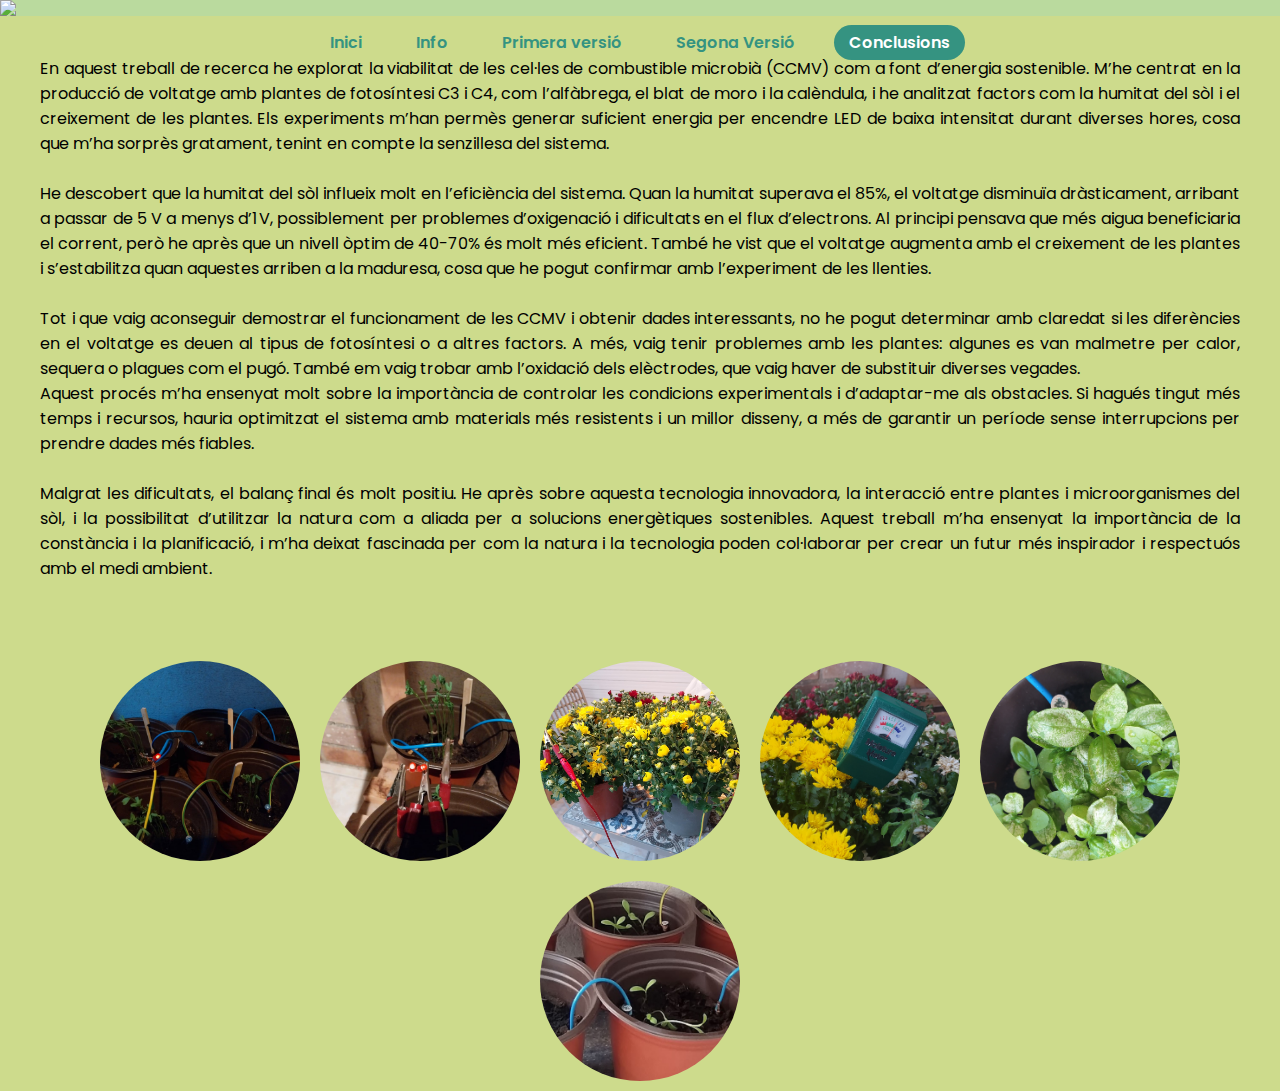
==== capitols/conclusio.html @ f362fc7f "Add files via upload" ====
<!DOCTYPE html>
<html lang="en">

<head>
    <meta charset="UTF-8">
    <meta http-equiv="X-UA-Compatible" content="IE=edge">
    <meta name="viewport" content="width=device-width, initial-scale=1.0">
    <title>Treball de Recerca</title>
    <style>
        @import url('https://fonts.googleapis.com/css2?family=Poppins:wght@300;400;500;600;700;800;900&display=swap');

        * {
            margin: 0;
            padding: 0;
            box-sizing: border-box;
            font-family: 'Poppins', sans-serif;
        }

        body {
            background-color: #bada9e;
            min-height: 100vh;
            overflow-x: hidden;
        }

        #capsal {
            width: 100%;
            height: auto;
            display: block;
            position: relative;
            z-index: 1;
        }

        header {
            position: absolute;
            top: 0;
            left: 0;
            width: 100%;
            padding: 30px 100px;
            display: flex;
            justify-content: center;
            align-items: center;
            z-index: 100;
        }

        .navigation a {
            text-decoration: none;
            color: #359381;
            padding: 6px 15px;
            border-radius: 20px;
            margin: 0 10px;
            font-weight: 600;
        }

        .navigation a:hover,
        .navigation a.active {
            background: #359381;
            color: #fff;
        }

        header {
            position: absolute;
            top: 0;
            left: 0;
            width: 100%;
            padding: 30px 100px;
            display: flex;
            justify-content: center;
            align-items: center;
            z-index: 100;
        }

        .sec p {
           padding: 40px;
            text-align: justify;
            font-size:16px;
        }

        .sec {
            background-color: #cddb8c;
        }

        #imatges {
            display: flex;
            flex-wrap: wrap;
            justify-content: center;
            margin-top: 30px;
        }

        .image {
            margin: 10px;
            border-radius: 50%;
            width: 200px;
            height: 200px;
            overflow: hidden;
            transition: transform 0.3s ease-in-out;
        }

        .image img {
            width: 100%;
            height: 100%;
            object-fit: cover;
        }

        .image:hover {
            transform: scale(1.05);
        }
    </style>
</head>

<body>
    <header>
        <nav class="navigation">
            <a href="../../../../projecte_web/index.html">Inici</a>
            <a href="../capitols/info.html">Info</a>
            <a href="../capitols/pmfc/pmfc.html">Primera versió</a>
            <a href="../capitols/2pmfc/2pmfc.html">Segona Versió</a>
            <a href="../capitols/conclusio.html" class="active">Conclusions</a>
        </nav>
    </header>

    <img id="capsal" src="../capitols/img_inf/capsal4.png">

    <section class="sec">
        <p>
            En aquest treball de recerca he explorat la viabilitat de les cel·les de combustible microbià (CCMV) com a font d’energia sostenible. M’he centrat en la producció de voltatge amb plantes de fotosíntesi C3 i C4, com l’alfàbrega, el blat de moro i la calèndula, i he analitzat factors com la humitat del sòl i el creixement de les plantes. Els experiments m’han permès generar suficient energia per encendre LED de baixa intensitat durant diverses hores, cosa que m’ha sorprès gratament, tenint en compte la senzillesa del sistema. <br><br>

            He descobert que la humitat del sòl influeix molt en l’eficiència del sistema. Quan la humitat superava el 85%, el voltatge disminuïa dràsticament, arribant a passar de 5 V a menys d’1 V, possiblement per problemes d’oxigenació i dificultats en el flux d’electrons. Al principi pensava que més aigua beneficiaria el corrent, però he après que un nivell òptim de 40-70% és molt més eficient. També he vist que el voltatge augmenta amb el creixement de les plantes i s’estabilitza quan aquestes arriben a la maduresa, cosa que he pogut confirmar amb l’experiment de les llenties. <br><br>
            
            Tot i que vaig aconseguir demostrar el funcionament de les CCMV i obtenir dades interessants, no he pogut determinar amb claredat si les diferències en el voltatge es deuen al tipus de fotosíntesi o a altres factors. A més, vaig tenir problemes amb les plantes: algunes es van malmetre per calor, sequera o plagues com el pugó. També em vaig trobar amb l’oxidació dels elèctrodes, que vaig haver de substituir diverses vegades. <br>
            Aquest procés m’ha ensenyat molt sobre la importància de controlar les condicions experimentals i d’adaptar-me als obstacles. Si hagués tingut més temps i recursos, hauria optimitzat el sistema amb materials més resistents i un millor disseny, a més de garantir un període sense interrupcions per prendre dades més fiables. <br><br>
            
            Malgrat les dificultats, el balanç final és molt positiu. He après sobre aquesta tecnologia innovadora, la interacció entre plantes i microorganismes del sòl, i la possibilitat d’utilitzar la natura com a aliada per a solucions energètiques sostenibles. Aquest treball m’ha ensenyat la importància de la constància i la planificació, i m’ha deixat fascinada per com la natura i la tecnologia poden col·laborar per crear un futur més inspirador i respectuós amb el medi ambient.
            <br>
        </p>

        <div id="imatges">
            <div class="image"><img src="../capitols/2pmfc/img/led2.jpg" alt="Image 1"></div>
            <div class="image"><img src="../capitols/2pmfc/img/led3.jpg" alt="Image 2"></div>
            <div class="image"><img src="../capitols/2pmfc/img/plantes.jpg" alt="Image 3"></div>
            <div class="image"><img src="../capitols/2pmfc/img/humitat.jpg" alt="Image 4"></div>
            <div class="image"><img src="../capitols/2pmfc/img/alfabrega.jpg" alt="Image 5"></div>
            <div class="image"><img src="../capitols/2pmfc/img/calendula.png" alt="Image 6"></div>
        </div>
    </section>

    <script src="script.js"></script>
</body>

</html>
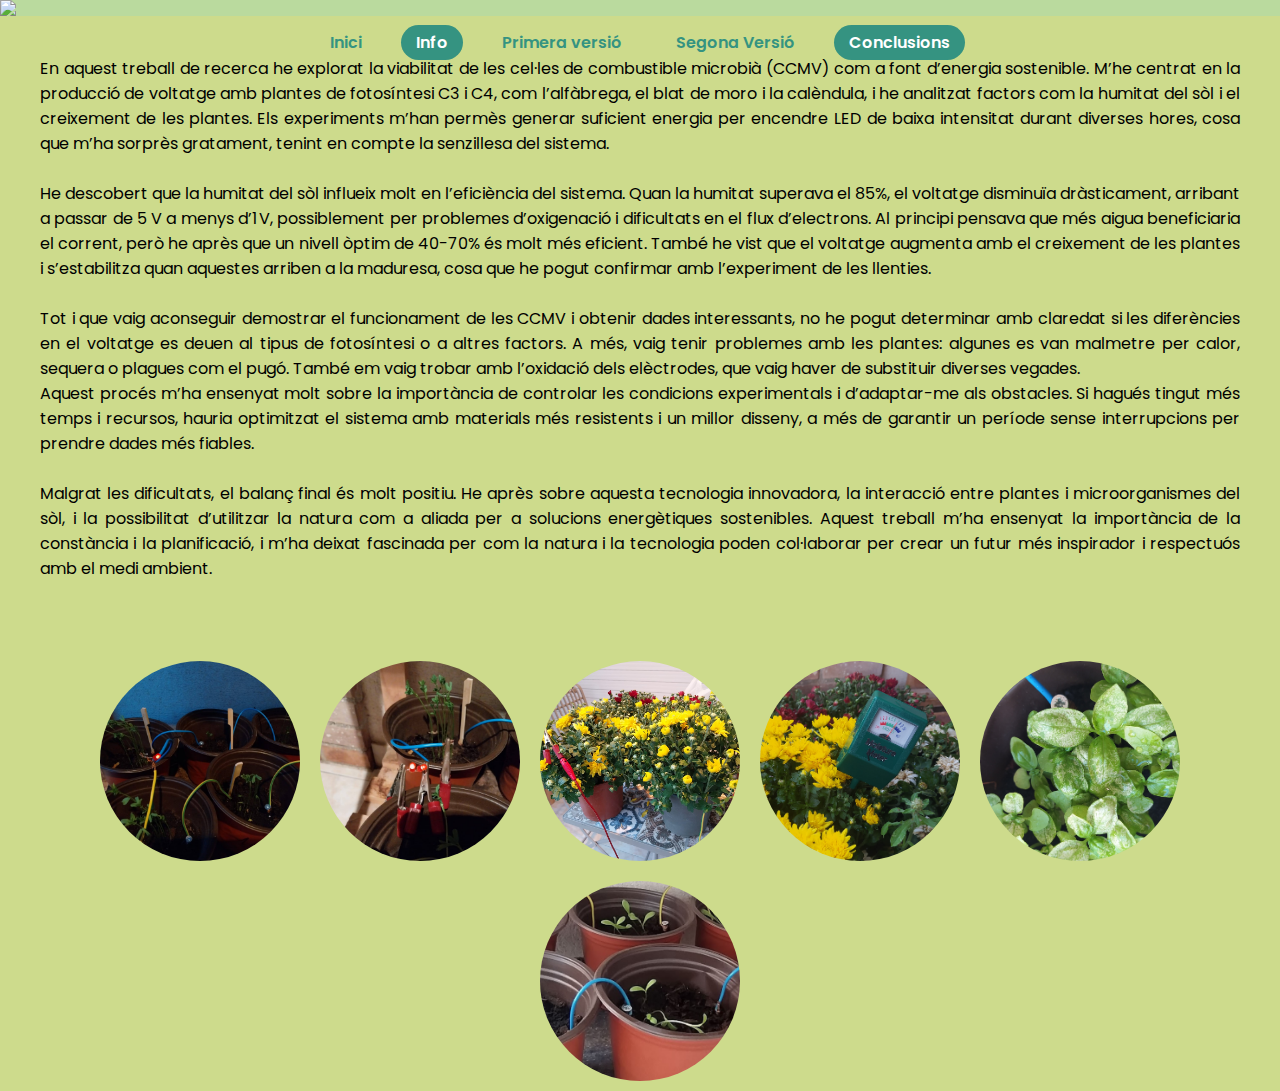
==== commit f8ddb3b5: "Update conclusio.html" ====
--- a/capitols/conclusio.html
+++ b/capitols/conclusio.html
@@ -110,11 +110,11 @@
 <body>
     <header>
         <nav class="navigation">
-            <a href="../../../../projecte_web/index.html">Inici</a>
-            <a href="../capitols/info.html">Info</a>
-            <a href="../capitols/pmfc/pmfc.html">Primera versió</a>
-            <a href="../capitols/2pmfc/2pmfc.html">Segona Versió</a>
-            <a href="../capitols/conclusio.html" class="active">Conclusions</a>
+            <a href="../../index.html" id="casa">Inici</a>
+            <a href="info.html" class="active">Info</a>
+            <a href="pmfc/pmfc.html">Primera versió</a>
+            <a href="2pmfc/2pmfc.html">Segona Versió</a>
+            <a href="conclusio.html"class="active">Conclusions</a>
         </nav>
     </header>
 
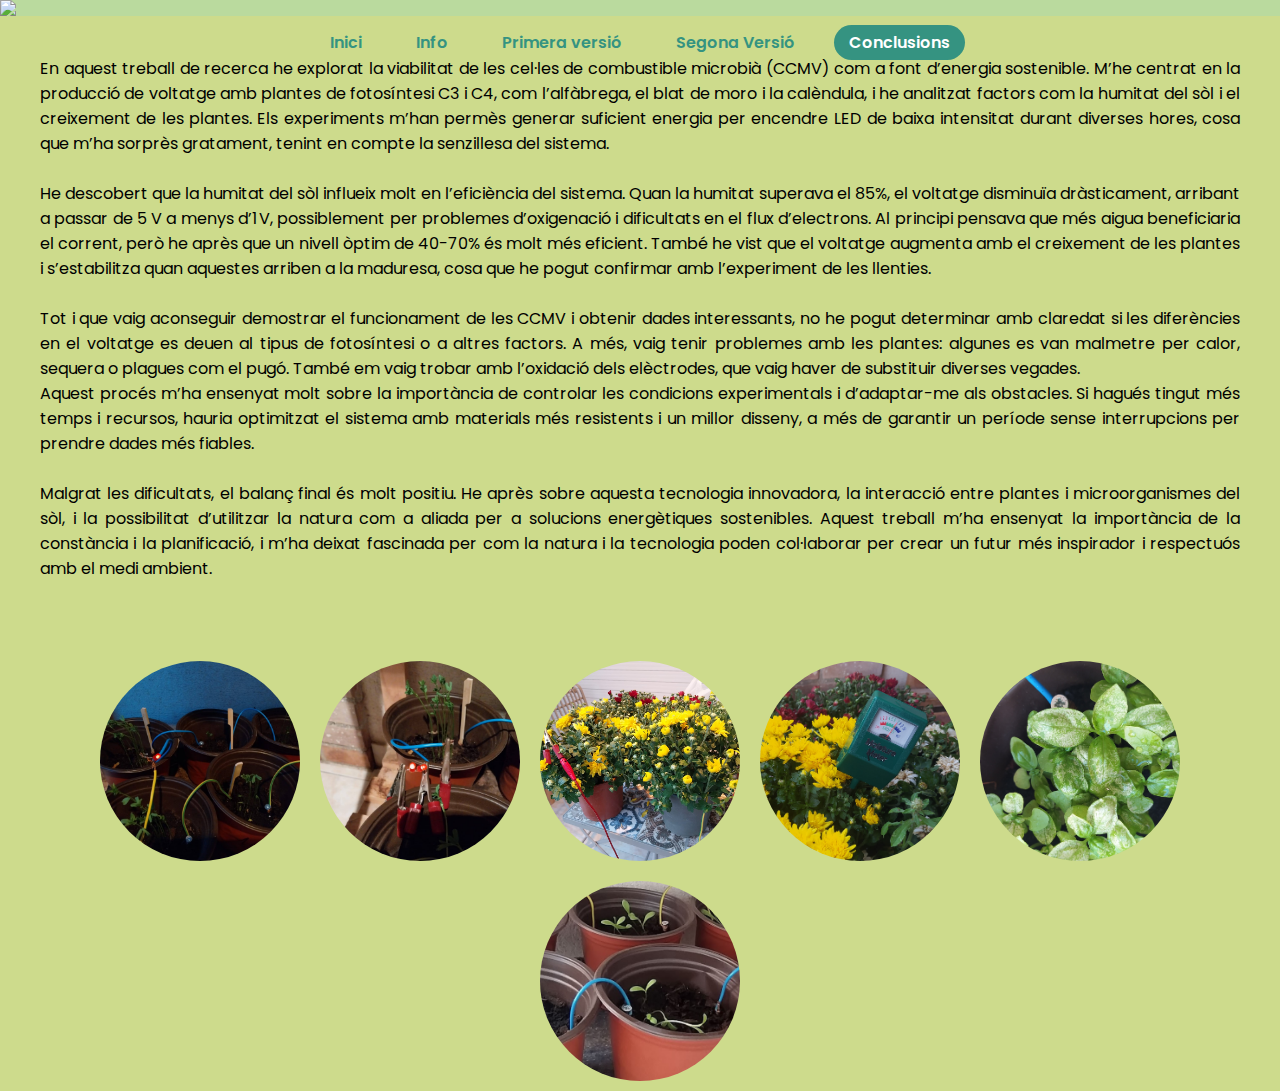
==== commit fb0a4524: "Update conclusio.html" ====
--- a/capitols/conclusio.html
+++ b/capitols/conclusio.html
@@ -110,8 +110,8 @@
 <body>
     <header>
         <nav class="navigation">
-            <a href="../../index.html" id="casa">Inici</a>
-            <a href="info.html" class="active">Info</a>
+            <a href="../index.html">Inici</a>
+            <a href="info.html">Info</a>
             <a href="pmfc/pmfc.html">Primera versió</a>
             <a href="2pmfc/2pmfc.html">Segona Versió</a>
             <a href="conclusio.html"class="active">Conclusions</a>
